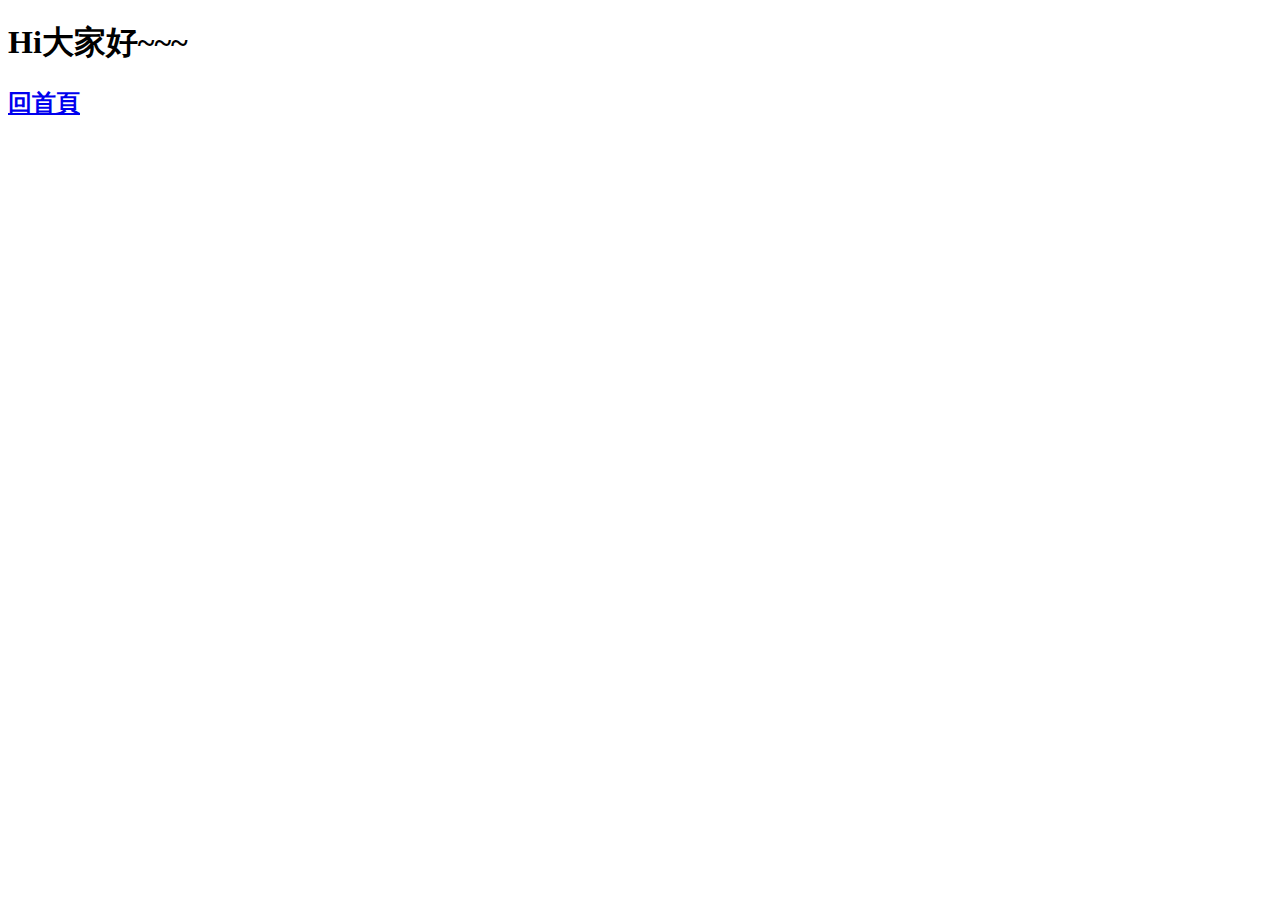
==== about.html @ 71a691df "Add files via upload" ====
<!DOCTYPE html>
<html lang="tw">
<head>
    <meta charset="UTF-8">
    <meta name="viewport" content="width=device-width, initial-scale=1.0">
    <title>關於我</title>
</head>
<body>
    <h1>
        Hi大家好~~~
    </h1>
    <h2>
        <a href="index.html">回首頁</a>
    </h2>
</body>
</html>
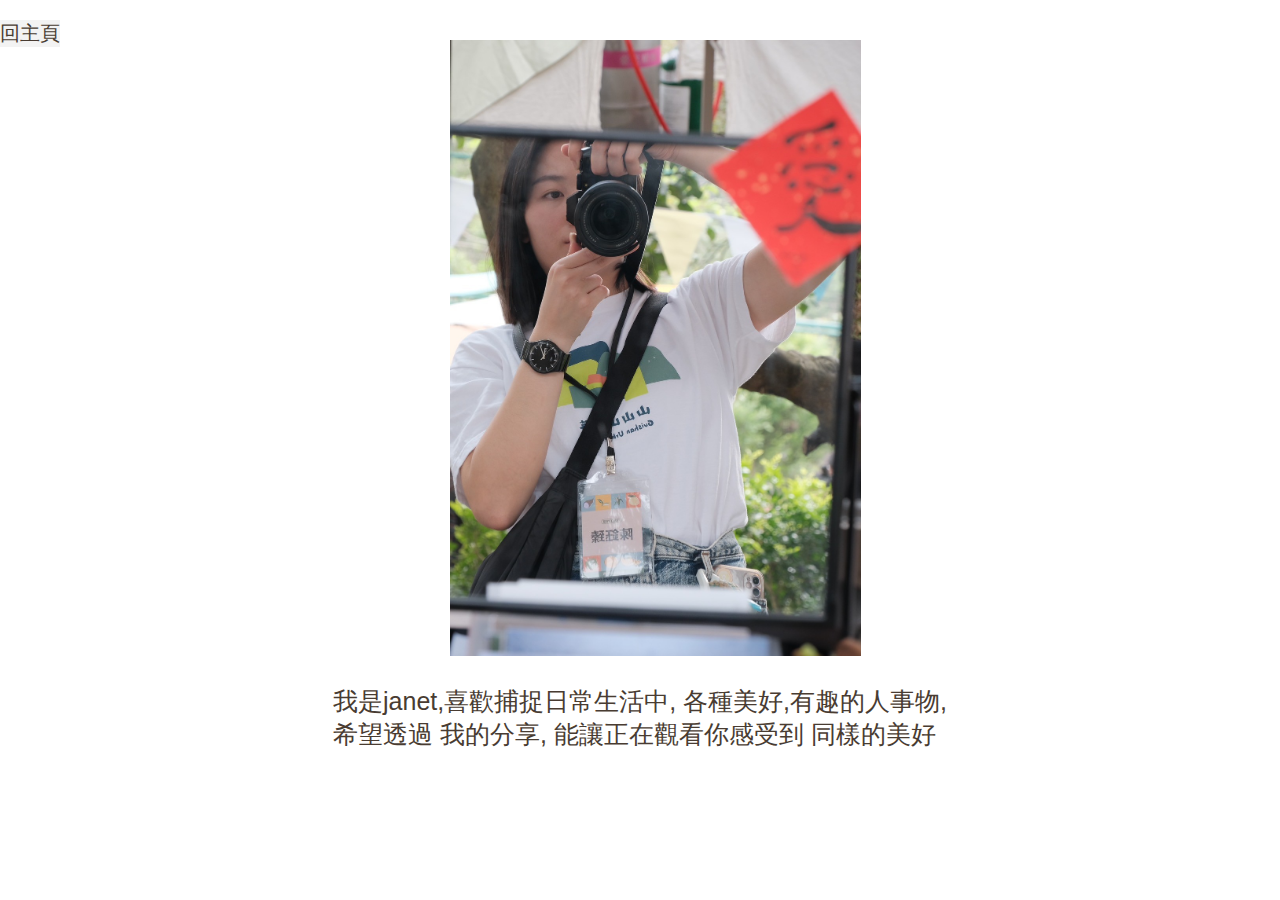
==== commit f8ce1ff8: "Add files via upload" ====
--- a/about.html
+++ b/about.html
@@ -1,16 +1,29 @@
 <!DOCTYPE html>
 <html lang="tw">
+
 <head>
     <meta charset="UTF-8">
     <meta name="viewport" content="width=device-width, initial-scale=1.0">
     <title>關於我</title>
+    <link rel="stylesheet" href="about.css">
 </head>
+
 <body>
-    <h1>
-        Hi大家好~~~
-    </h1>
-    <h2>
-        <a href="index.html">回首頁</a>
-    </h2>
+    <div class="contain">
+        <a href="index.html">回主頁</a>
+    </div>
+    <div class="photo">
+        <div class="photo-item">
+            <img src="janet.jpg" class="img-fluid" alt="Janet">
+        </div>
+    </div>
+    <div class="info">
+        <p>我是janet,喜歡捕捉日常生活中,
+           各種美好,有趣的人事物,<br>希望透過
+           我的分享, 能讓正在觀看你感受到
+           同樣的美好
+        </p>
+    </div>
 </body>
+
 </html>--- a/about.css
+++ b/about.css
@@ -0,0 +1,50 @@
+body {
+    margin: 0;
+}
+
+p {
+    font-size: 25px;
+    font-family: Arial, sans-serif;
+    display: flex;
+    flex-direction: column;
+    align-items: center;
+    justify-content: center;
+    color: rgb(73, 60, 50);
+}
+
+
+
+.photo{
+    display: grid;
+    margin: 20px auto;
+    grid-template-columns: repeat(2,1fr);
+    gap: 8px;
+    padding-top: 20px;
+    padding-left: 450px;
+    
+}
+.photo-item{
+    background-position: center;
+    display: block;
+    margin-left: auto;
+    margin-right: auto;
+}
+
+.photo-item img{
+    width: 100%;
+    height: auto
+    margin: 0 auto;   
+}
+
+a{
+    font-family: Arial, sans-serif;
+    font-size: 20px;
+    text-decoration: none;
+    color: rgb(73, 60, 50);
+    position: absolute;
+    background-color: rgb(243, 243, 243);
+}
+a:hover{
+    color: tan
+}
+
